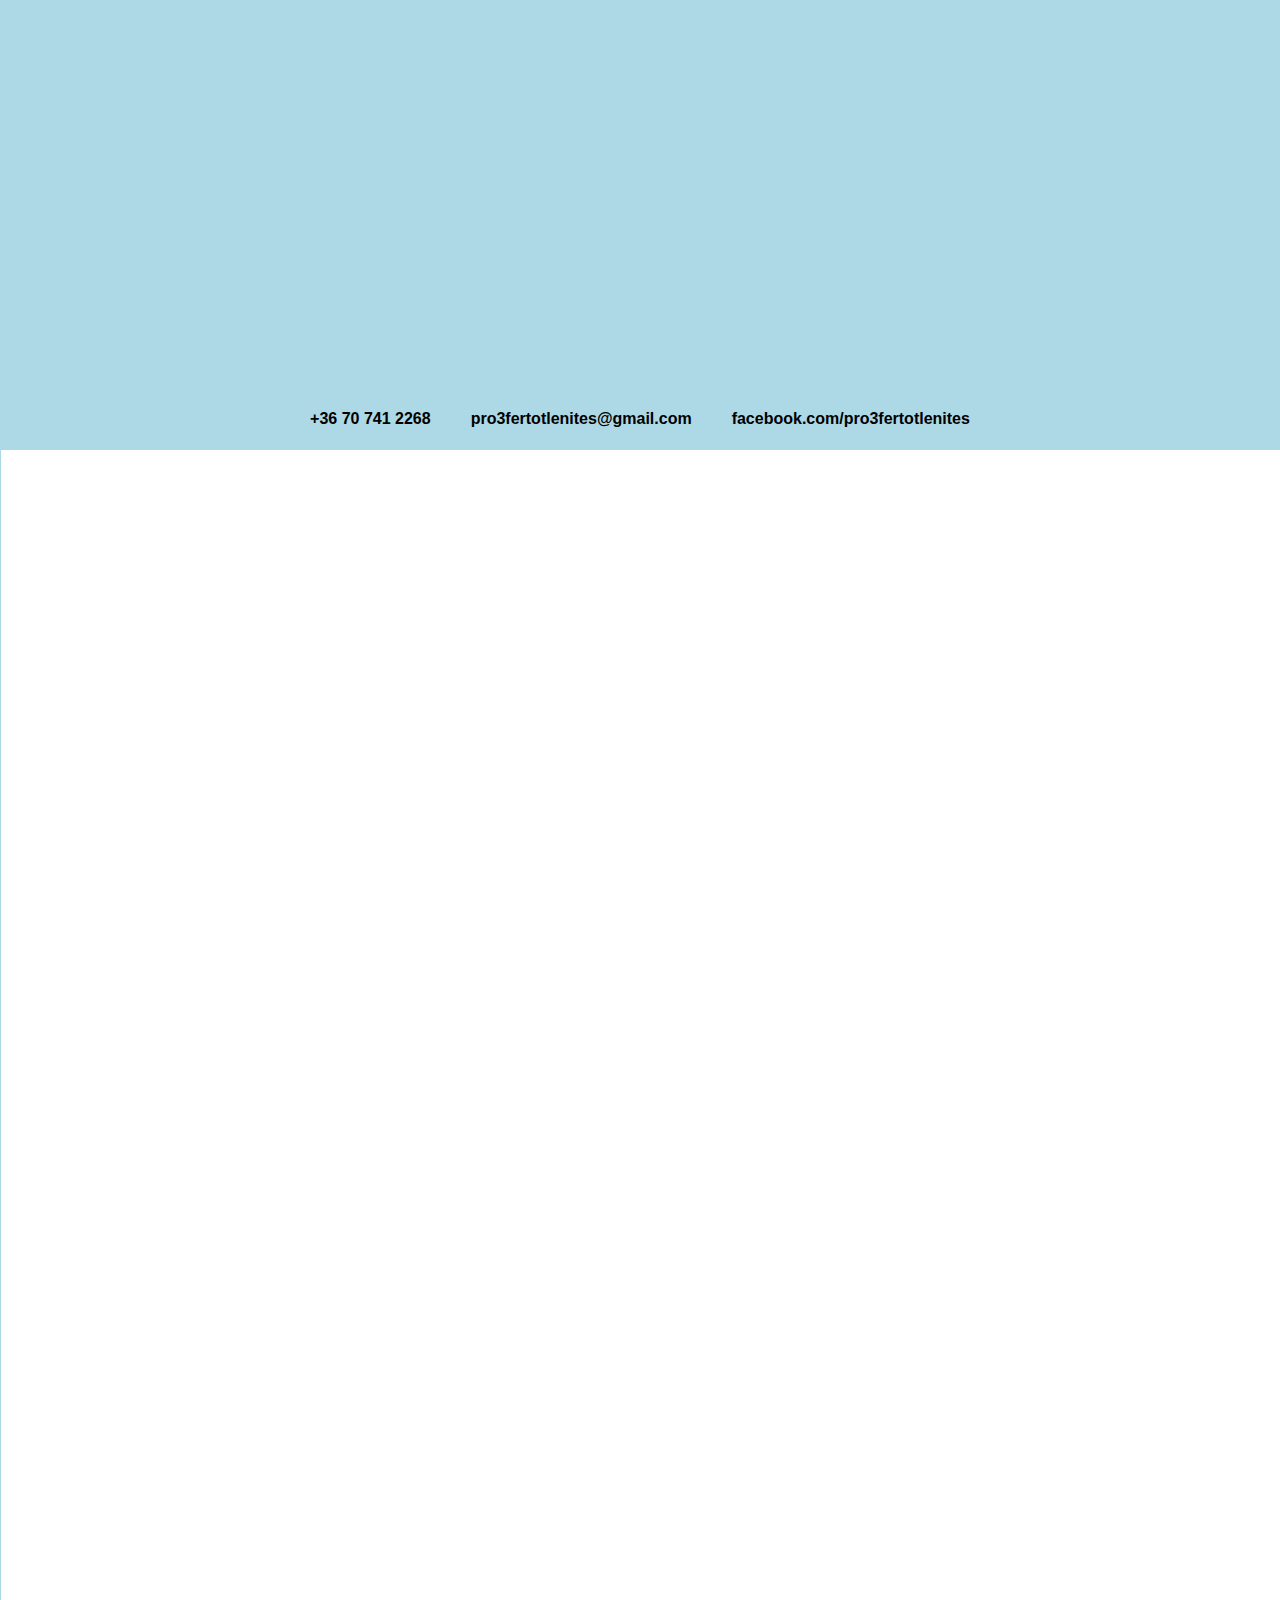
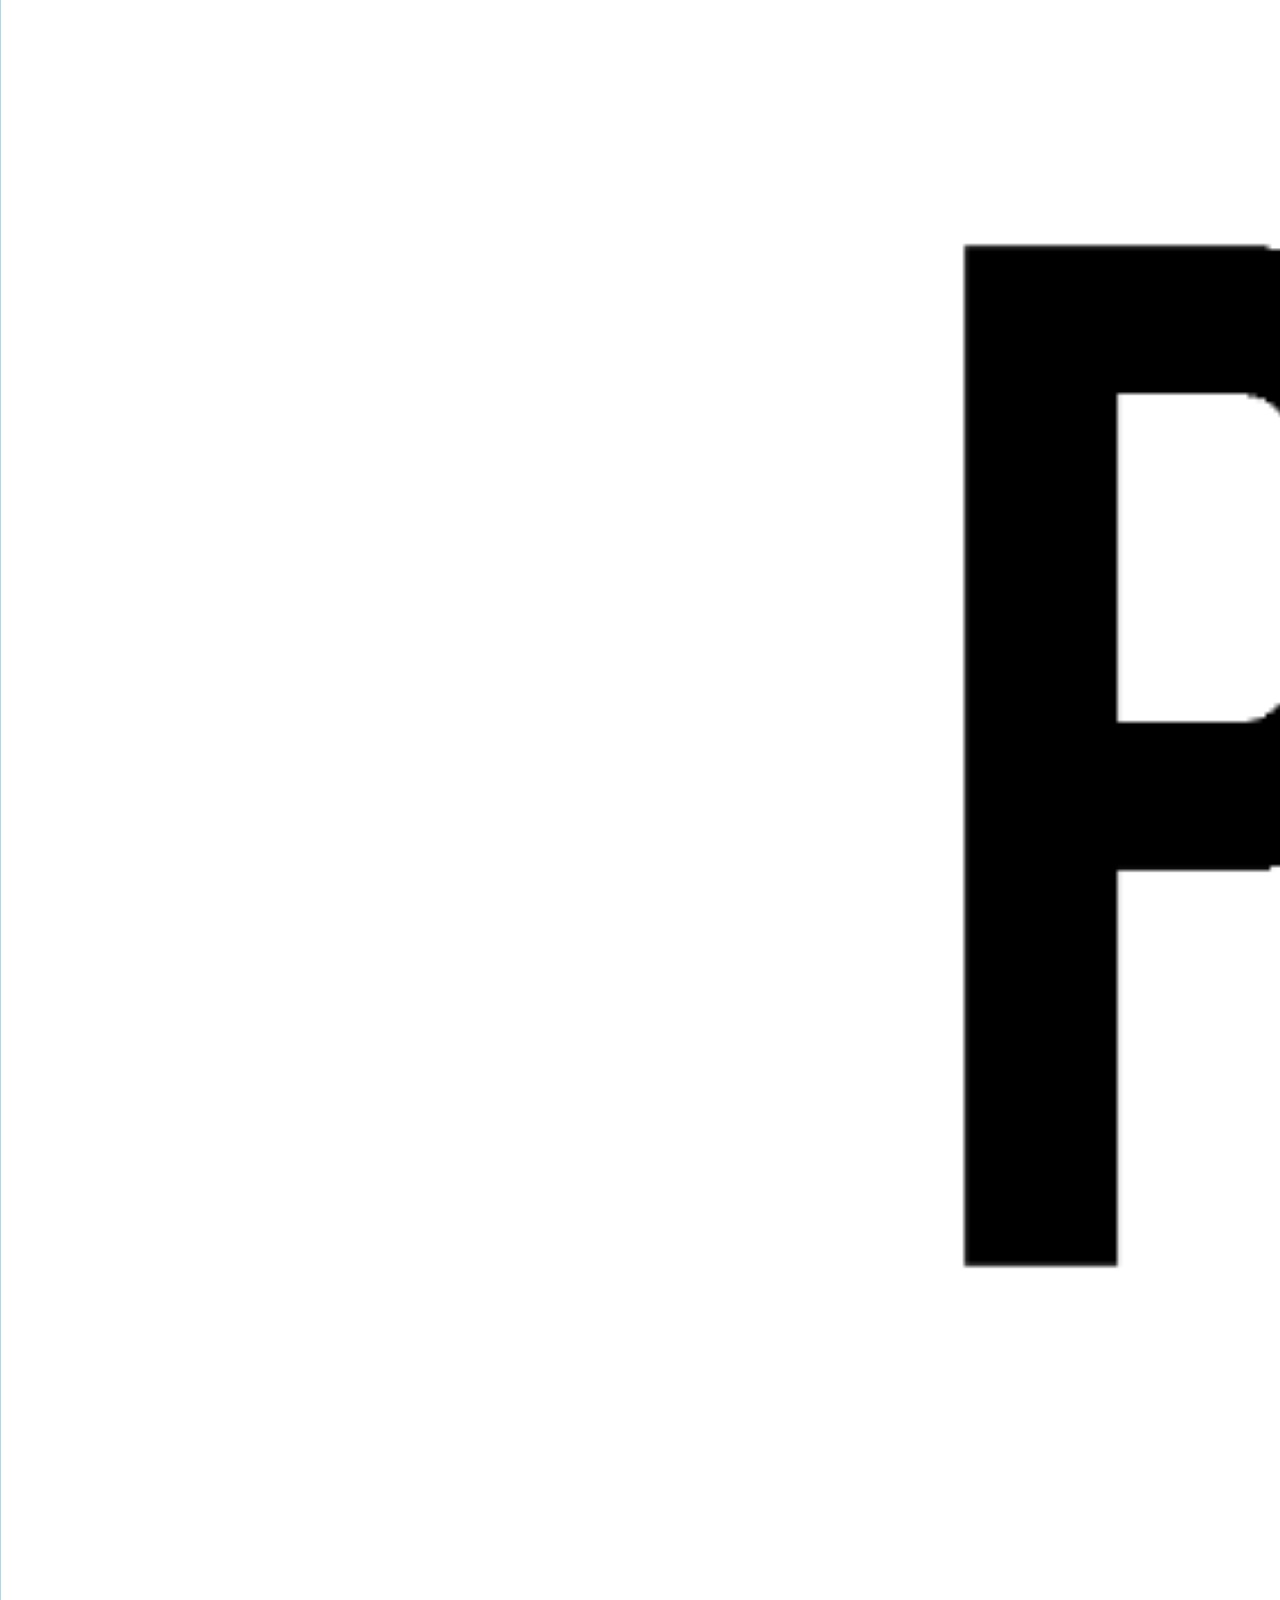
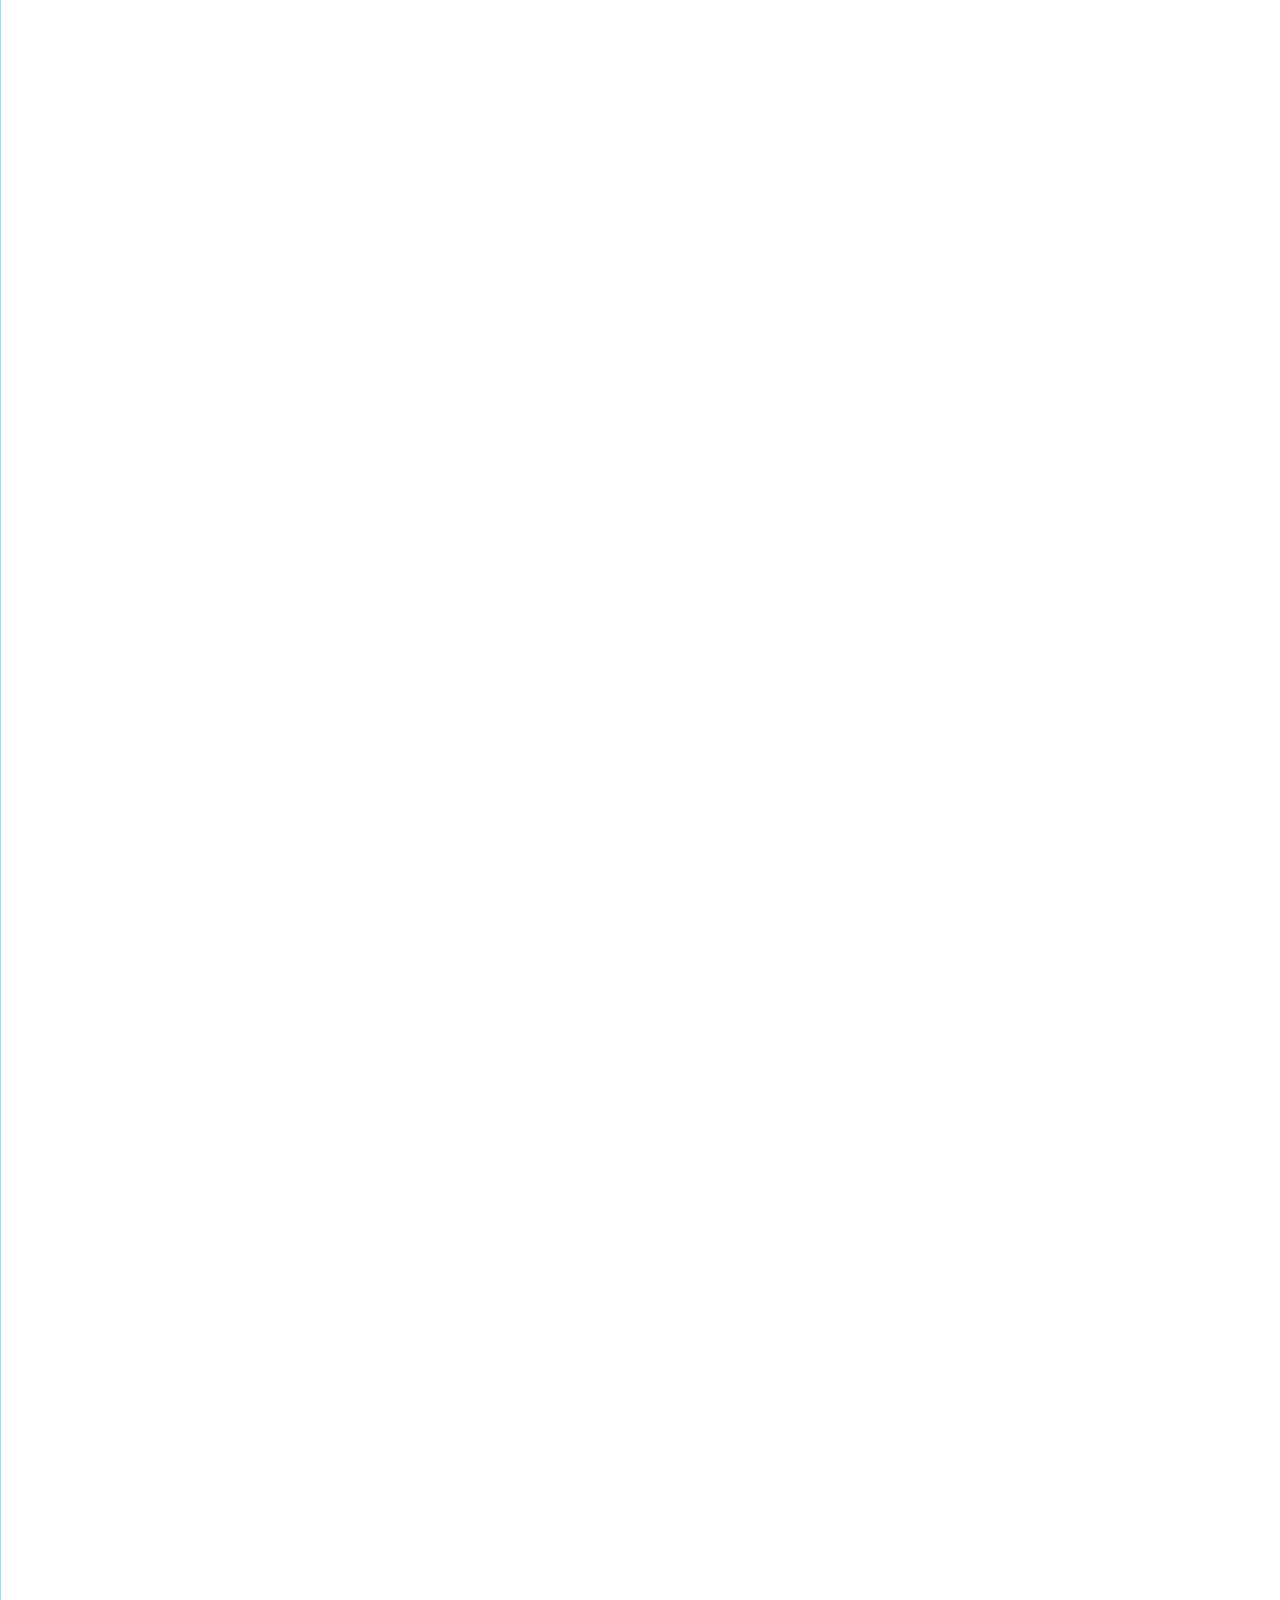
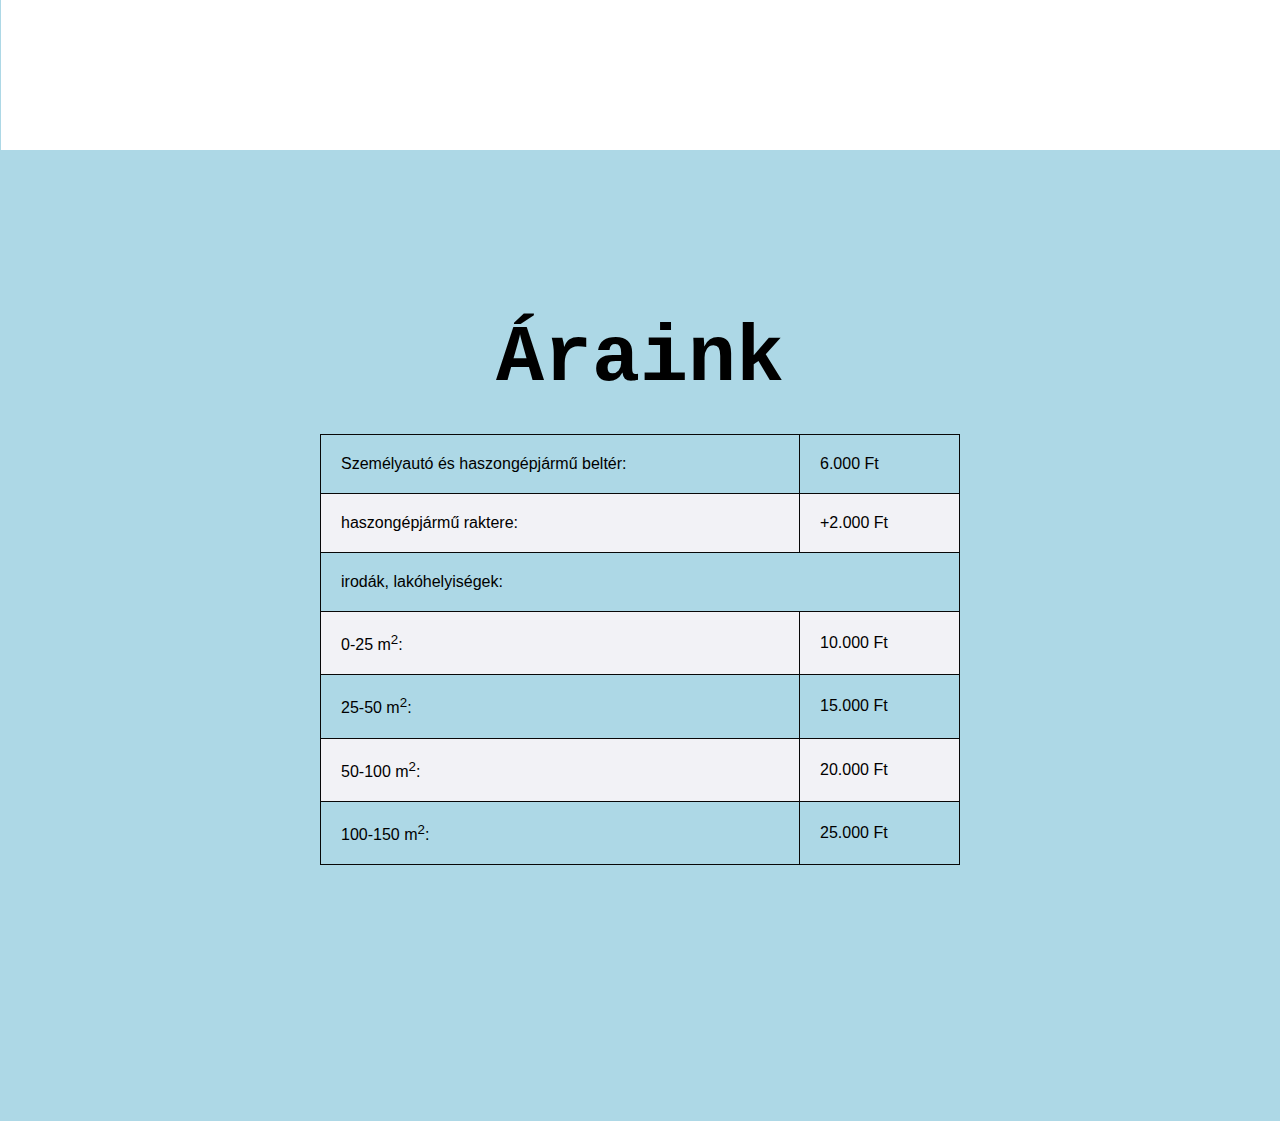
==== Pro3.html @ 795f7a13 "Add files via upload" ====
<!DOCTYPE html>
<html lang="hu">

    <head>
        <meta charset="UTF-8">
        <meta name="viewport" content="width=device-width, initial-scale=1.0">
        <link rel="stylesheet" a href="styles.css"> 
        <link rel="stylesheet" href="https://cdn.jsdelivr.net/npm/bootstrap@4.5.3/dist/css/bootstrap.min.css"
        integrity="sha384-TX8t27EcRE3e/ihU7zmQxVncDAy5uIKz4rEkgIXeMed4M0jlfIDPvg6uqKI2xXr2" crossorigin="anonymous">
        
        <title>Pro3</title>
        
    </head>
    
    <body>
        
        <h4  style="text-align:center; padding-top: 2%"  > +36 70 741 2268 &nbsp; &nbsp; &nbsp; &nbsp;  pro3fertotlenites@gmail.com &nbsp; &nbsp; &nbsp; &nbsp;
            facebook.com/pro3fertotlenites      
    </h4>

    

        <table  class="text-justify"id="kepes" >
            <tr>
                <td><img src="Pro3.png"  class="img-fluid" class="img-top left"alt="Responsive image" width="4500" ;
                        height="4500" ;></td>
                <td>
                
                       
                        <h1 style="font-size: 200%"font-family:Courier New, Courier, monospace; >PRO₃ Fertőtlenítés Technika</h1>
                   
                    
         <p1 >Vállaljuk autók, haszongépjárművek, irodák, lakások, házak, 
                             kollégiumi és szállodai szobák fertőtlenítését.
                            Budapest területén belül a kiszállás díjmentes, egyéb költségekkel nem kell számolnia.
                            A feladata mindössze felhívni minket a nap bármely szakában, időpontot egyeztetni, 
                            és a fertőtleníteni kívánt helyiséget előkészíteni érkezésünkig a telefonon is egyeztetett
                            módon (személyek, növények, állatok, nem hermetikusan zárt élelmiszerek eltávolítása).
                            Budapest környéki település esetén a kiszállási díj egyeztetésre kerül, de célunk, 
                            hogy minden ügyfelünket kiszolgáljuk.</p1>
                </td>

            </tr>

    

    </table>
  

        <h3 class="font-weight-bold">Áraink</h3>
     

        <table class="col-6"  class="table-responsive"  display="inline-block" id="arak">
            <tr>

                <td  scope="row"></th>Személyautó és haszongépjármű beltér: </td>
                <td> 6.000 Ft </td>

            </tr>
            <tr>
                <td>haszongépjármű raktere:</td>
                <td>+2.000 Ft</td>

            </tr>
            <tr>
                <td colspan="2">irodák, lakóhelyiségek:</td>
                

            </tr>
            <tr>
                <td> 0-25 m<sup>2</sup>:</td>
                <td> 10.000 Ft</td>

            </tr>
            <tr>
                <td> 25-50 m<sup>2</sup>:  </td>
                <td>15.000 Ft</td>

            </tr>
            <tr>
                <td>50-100 m<sup>2</sup>:     </td>
                <td>20.000 Ft</td>

            </tr>
            <tr>
                <td>100-150 m<sup>2</sup>: </td>
                <td> 25.000 Ft</td>

            </tr>
        </table>


</body>



</html>
---- styles.css ----
body { 
     
      margin: 30%  auto  20% auto;
      background: lightblue;
   
     
    } 


h3{font-family: 'Courier New', Courier, monospace; font-size: 500%; text-align: center; margin: 0  auto  0 auto;  padding: 30px;}
 
p1{ text-align:justify;

}


table{
    
        
        font-family: arial, sans-serif;
        border-collapse: collapse;
        width: 50%;
        margin: 0  auto  10% auto;
       
        
      }
      #arak tr {
       
        border-collapse: collapse;
        width: 50%;
      
      }
      #arak th {
        /*padding-top: 12px;
        padding-bottom: 12px;*/
        text-align: center;
                     
      }
      #arak tr:nth-child(even){background-color: #f2f2f6;}
        #arak tr:hover {background-color: #ddd;}
      
      #arak td, #arak th {
        border: 1px solid rgb(8, 8, 8);
        padding: 20px;
           
      }

  h4{ font-family: arial, sans-serif;
    border-collapse: collapse;
    

  }
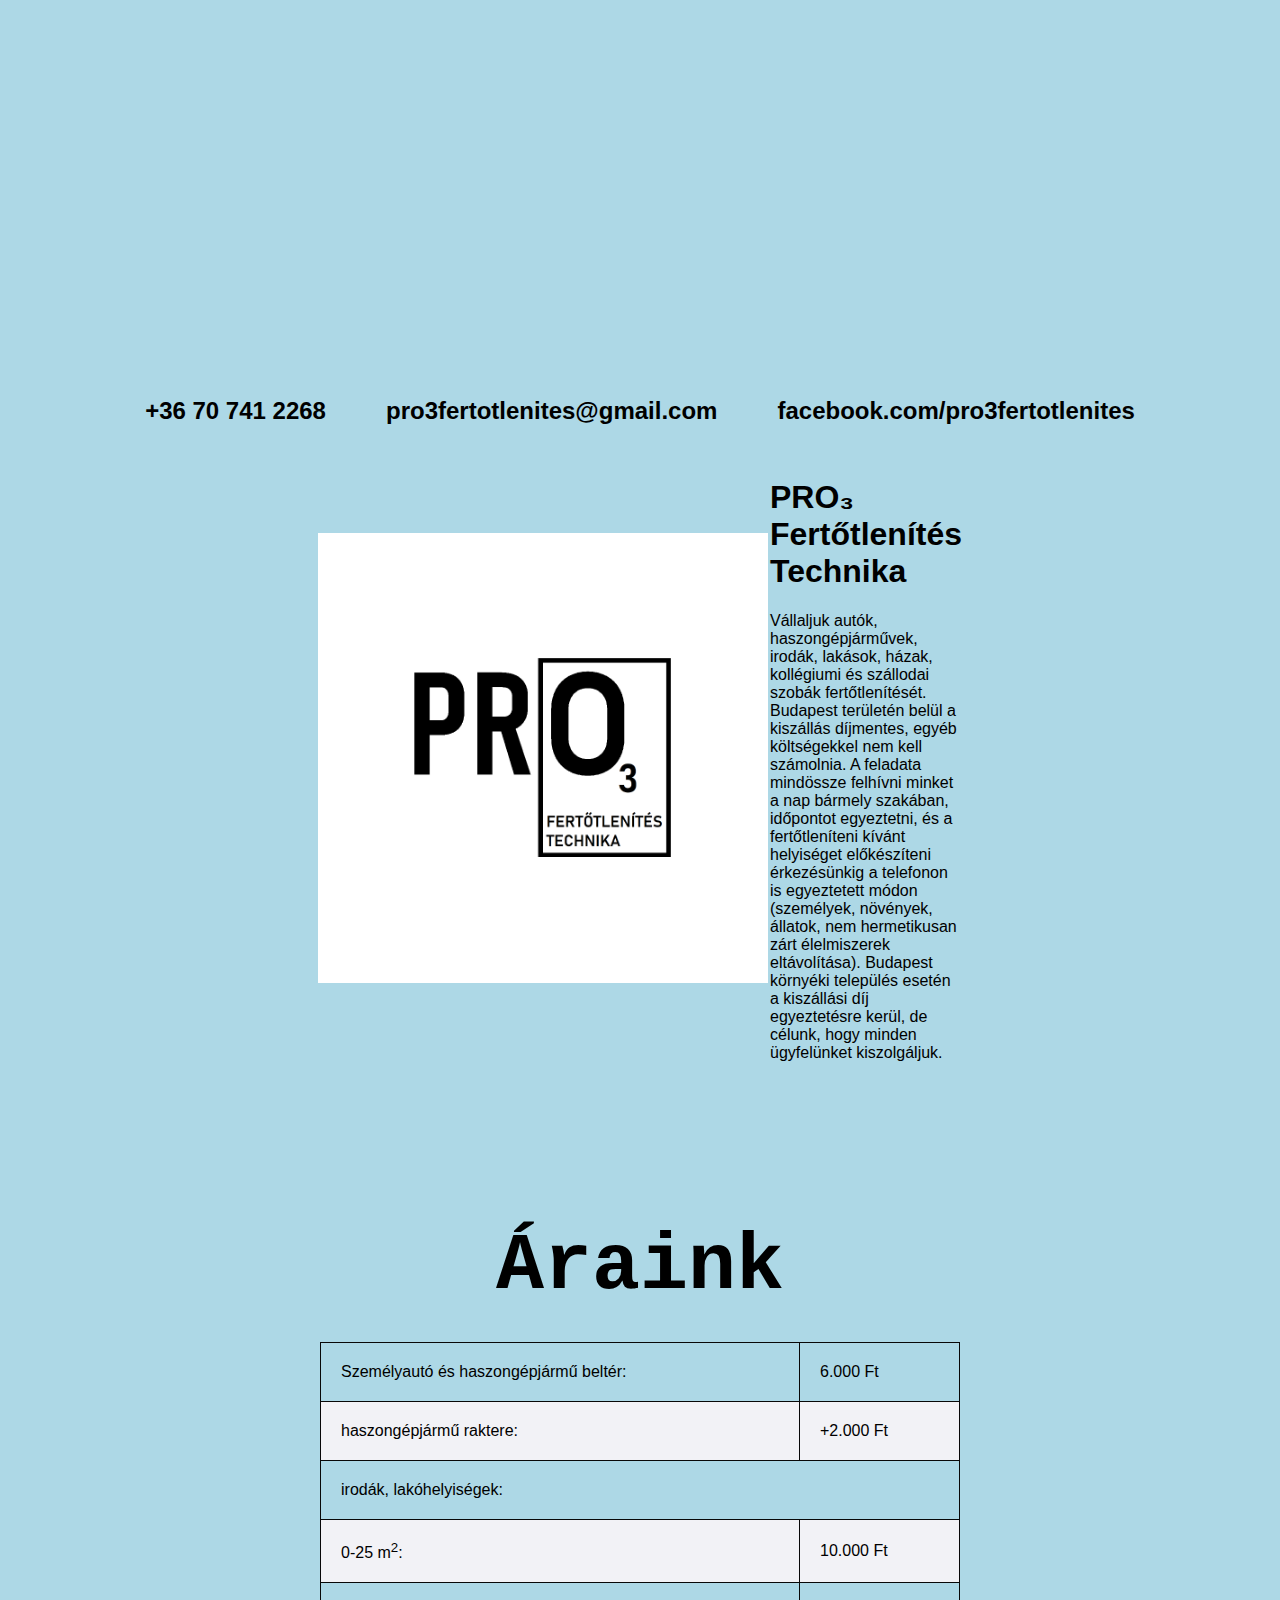
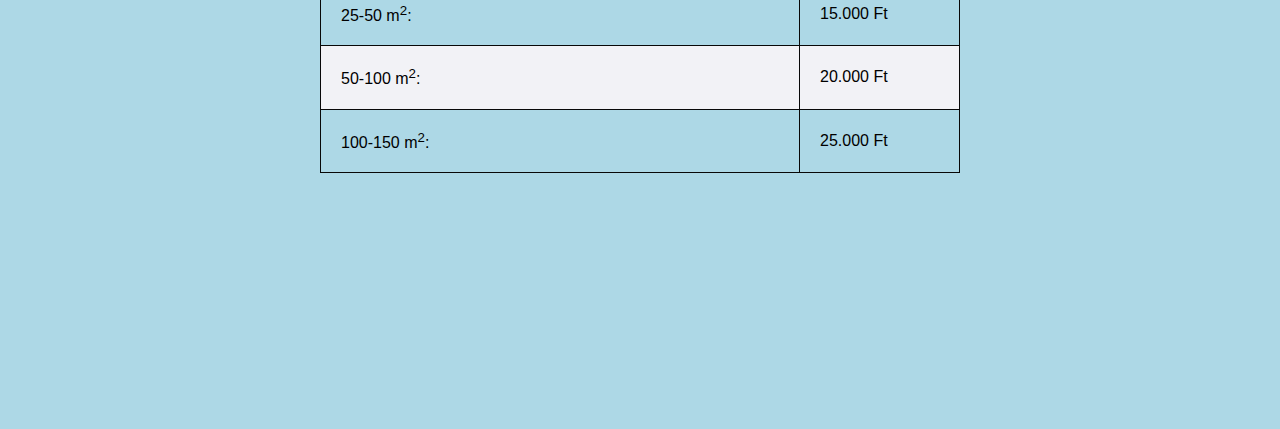
==== commit 616a5bd7: "Update Pro3.html" ====
--- a/Pro3.html
+++ b/Pro3.html
@@ -4,33 +4,36 @@
     <head>
         <meta charset="UTF-8">
         <meta name="viewport" content="width=device-width, initial-scale=1.0">
-        <link rel="stylesheet" a href="styles.css"> 
-        <link rel="stylesheet" href="https://cdn.jsdelivr.net/npm/bootstrap@4.5.3/dist/css/bootstrap.min.css"
-        integrity="sha384-TX8t27EcRE3e/ihU7zmQxVncDAy5uIKz4rEkgIXeMed4M0jlfIDPvg6uqKI2xXr2" crossorigin="anonymous">
-        
-        <title>Pro3</title>
-        
+         <link rel="stylesheet" a href="styles.css">  
+       
+               <title>Pro3</title>
+        <style>
+            @media only screen and (max-width: 600px) {
+  body {
+    background-color: lightblue;
+  }
+        </style>
     </head>
     
     <body>
         
-        <h4  style="text-align:center; padding-top: 2%"  > +36 70 741 2268 &nbsp; &nbsp; &nbsp; &nbsp;  pro3fertotlenites@gmail.com &nbsp; &nbsp; &nbsp; &nbsp;
+        <h4  style="text-align:center; padding-top: 1%; font-size: 150% ;"   > +36 70 741 2268 &nbsp; &nbsp; &nbsp; &nbsp;  pro3fertotlenites@gmail.com &nbsp; &nbsp; &nbsp; &nbsp;
             facebook.com/pro3fertotlenites      
     </h4>
 
     
 
-        <table  class="text-justify"id="kepes" >
+        <table id="kepes" >
             <tr>
-                <td><img src="Pro3.png"  class="img-fluid" class="img-top left"alt="Responsive image" width="4500" ;
-                        height="4500" ;></td>
+                <td><img src="Pro3.png"  class="img-fluid" class="img-top left"alt="Responsive image" width="450" ;
+                        height="450" ;></td>
                 <td>
                 
                        
                         <h1 style="font-size: 200%"font-family:Courier New, Courier, monospace; >PRO₃ Fertőtlenítés Technika</h1>
                    
                     
-         <p1 >Vállaljuk autók, haszongépjárművek, irodák, lakások, házak, 
+         <p1  >Vállaljuk autók, haszongépjárművek, irodák, lakások, házak, 
                              kollégiumi és szállodai szobák fertőtlenítését.
                             Budapest területén belül a kiszállás díjmentes, egyéb költségekkel nem kell számolnia.
                             A feladata mindössze felhívni minket a nap bármely szakában, időpontot egyeztetni, 
@@ -50,7 +53,7 @@
         <h3 class="font-weight-bold">Áraink</h3>
      
 
-        <table class="col-6"  class="table-responsive"  display="inline-block" id="arak">
+        <table class="col-6"  class="table table-striped" class="table-responsive"  display="inline-block" id="arak">
             <tr>
 
                 <td  scope="row"></th>Személyautó és haszongépjármű beltér: </td>
@@ -94,4 +97,4 @@
 
 
 
-</html>+</html>
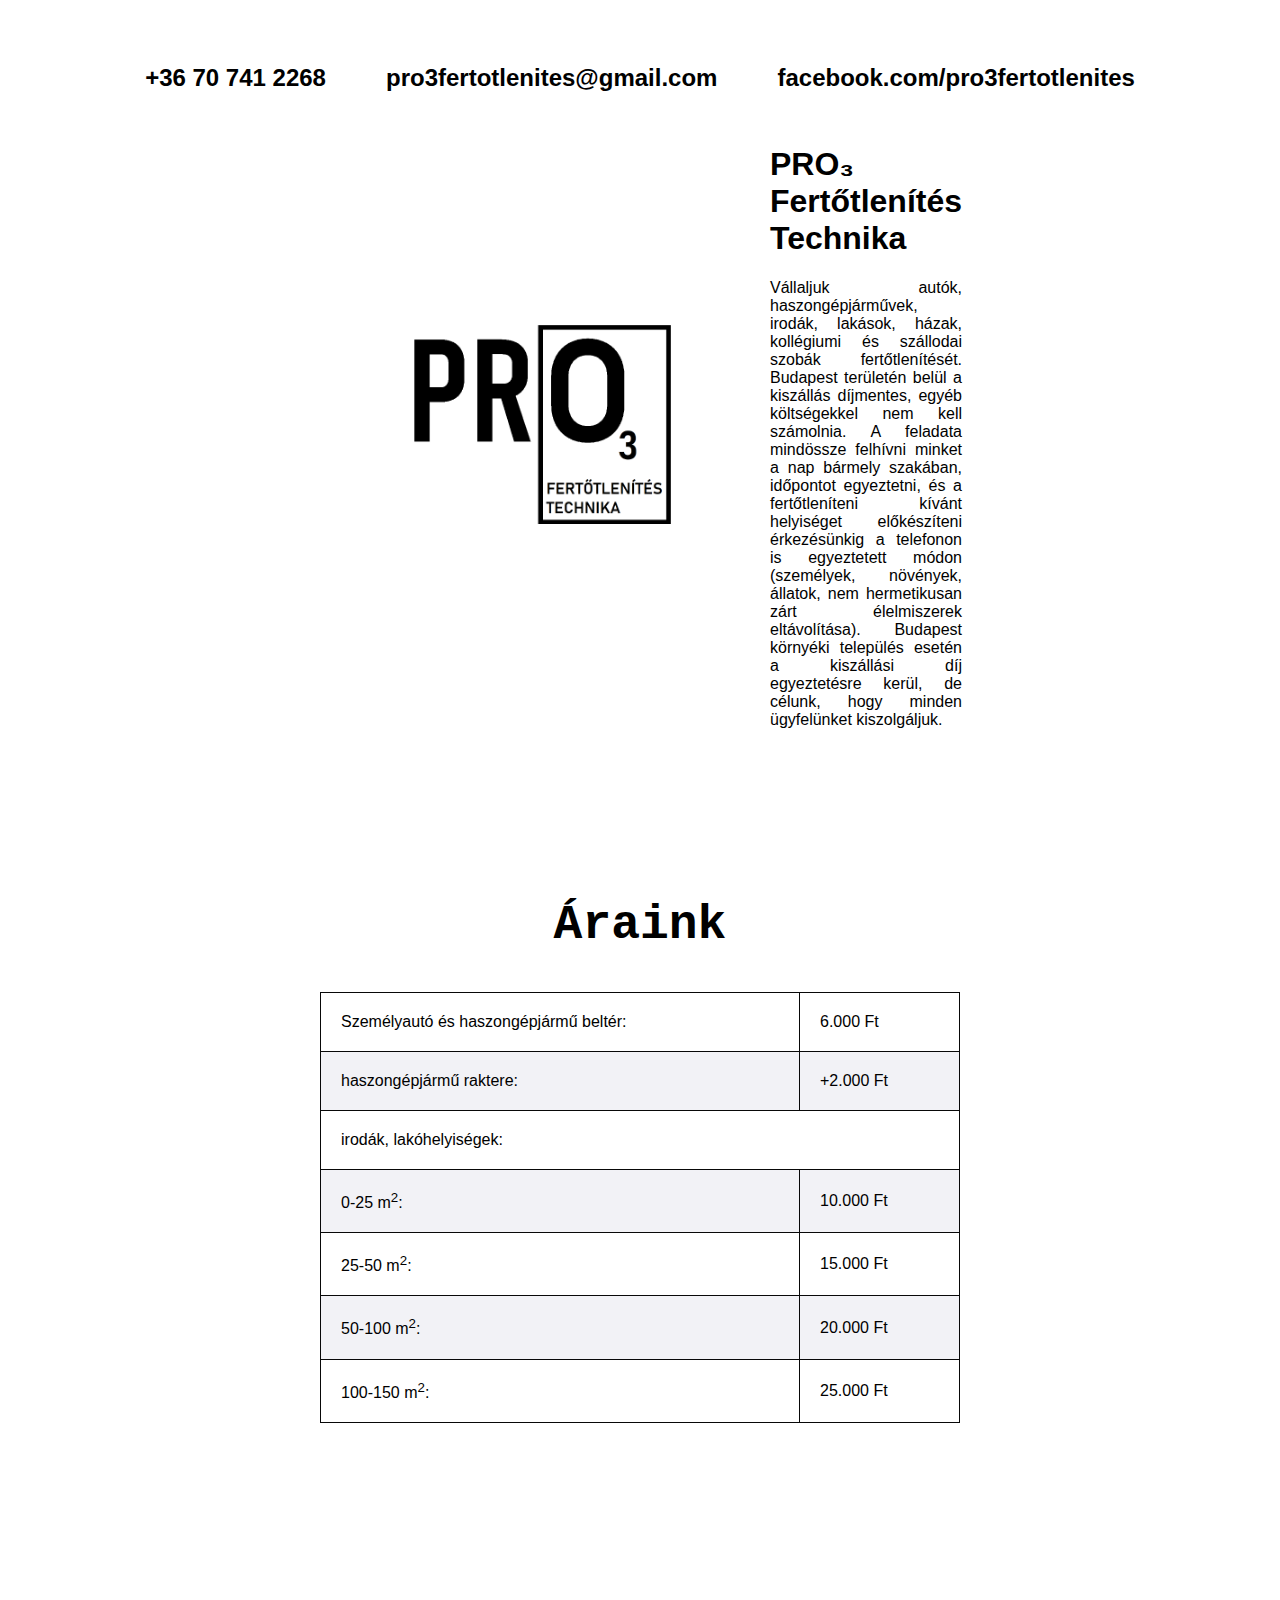
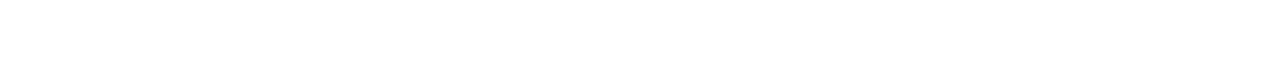
==== commit 6ced69e2: "Update Pro3.html" ====
--- a/Pro3.html
+++ b/Pro3.html
@@ -4,7 +4,7 @@
     <head>
         <meta charset="UTF-8">
         <meta name="viewport" content="width=device-width, initial-scale=1.0">
-         <link rel="stylesheet" a href="styles.css">  
+         <link rel="stylesheet"  href="styles.css">  
        
                <title>Pro3</title>
         <style>
--- a/styles.css
+++ b/styles.css
@@ -1,15 +1,20 @@
 body { 
+  
+  margin: 4%  auto  20% auto;
+  /* background: lightblue;*/
      
-      margin: 30%  auto  20% auto;
-      background: lightblue;
-   
-     
-    } 
+    }
+    
 
-
-h3{font-family: 'Courier New', Courier, monospace; font-size: 500%; text-align: center; margin: 0  auto  0 auto;  padding: 30px;}
+h4{ font-family: arial, sans-serif;/*elerhetosegek*/
+  border-collapse: collapse;
+  }
+  
+  
+/*Araink*/
+h3{font-family: 'Courier New', Courier, monospace; font-size: 300%; text-align: center; margin: 0  auto  0 auto;  padding: 40px;}
  
-p1{ text-align:justify;
+#kepes{ text-align:justify;
 
 }
 
@@ -31,12 +36,10 @@
       
       }
       #arak th {
-        /*padding-top: 12px;
-        padding-bottom: 12px;*/
-        text-align: center;
+                text-align: center;
                      
       }
-      #arak tr:nth-child(even){background-color: #f2f2f6;}
+      #arak tr:nth-child(even){background-color: #f2f2f6;}/*csikos tablazat*/
         #arak tr:hover {background-color: #ddd;}
       
       #arak td, #arak th {
@@ -44,18 +47,6 @@
         padding: 20px;
            
       }
+ 
+     
 
-  h4{ font-family: arial, sans-serif;
-    border-collapse: collapse;
-    
-
-  }
-      
-       
-      
-      
-       
-      
-     
-      
-
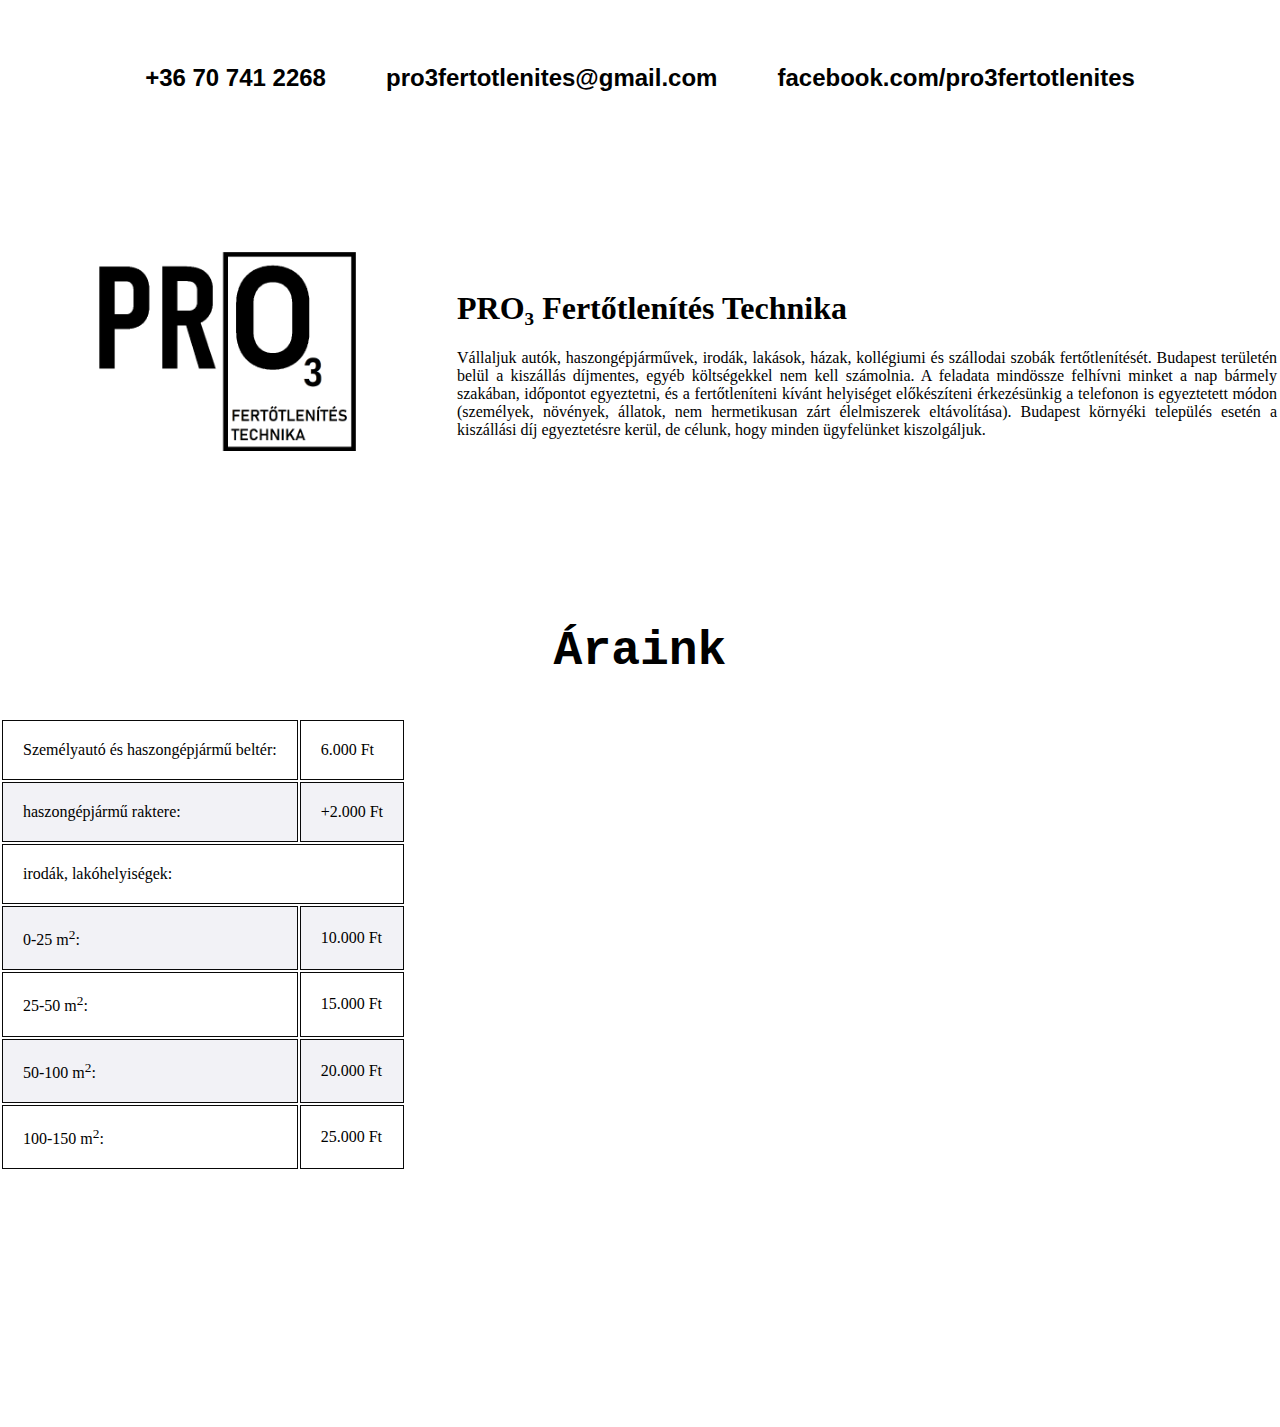
==== commit 56682a1c: "Update Pro3.html" ====
--- a/Pro3.html
+++ b/Pro3.html
@@ -4,7 +4,7 @@
     <head>
         <meta charset="UTF-8">
         <meta name="viewport" content="width=device-width, initial-scale=1.0">
-         <link rel="stylesheet"  href="styles.css">  
+         <link rel="stylesheet"  href="mystyles.css">  
        
                <title>Pro3</title>
         <style>
@@ -25,7 +25,7 @@
 
         <table id="kepes" >
             <tr>
-                <td><img src="Pro3.png"  class="img-fluid" class="img-top left"alt="Responsive image" width="450" ;
+                <td><img src="Pro3.png"  class="img-fluid , img-top left" , alt="Responsive image" width="450" ;
                         height="450" ;></td>
                 <td>
                 
@@ -53,7 +53,7 @@
         <h3 class="font-weight-bold">Áraink</h3>
      
 
-        <table class="col-6"  class="table table-striped" class="table-responsive"  display="inline-block" id="arak">
+        <table class="col-6"  class="table table-striped , table-responsive" , display="inline-block" id="arak">
             <tr>
 
                 <td  scope="row"></th>Személyautó és haszongépjármű beltér: </td>
--- a/mystyles.css
+++ b/mystyles.css
@@ -0,0 +1,53 @@
+body { 
+  
+  margin: 4%  auto  20% auto;
+  /* background: lightblue;*/
+     
+    }
+    
+
+h4{ font-family: arial, sans-serif;/*elerhetosegek*/
+  border-collapse: collapse;
+  }
+  
+  
+/*Araink*/
+h3{font-family: 'Courier New', Courier, monospace; font-size: 300%; text-align: center; margin: 0  auto  0 auto;  padding: 40px;}
+ 
+#kepes{ text-align:justify;
+
+}
+
+
+table.center{
+    
+        
+        font-family: arial, sans-serif;
+        border-collapse: collapse;
+        width: 50%;
+        margin: 0  auto  10% auto;
+        align-self:center;
+       
+        
+      }
+      #arak tr {
+       
+        border-collapse: collapse;
+        width: 50%;
+      
+      }
+      #arak th {
+                text-align: center;
+                     
+      }
+      #arak tr:nth-child(even){background-color: #f2f2f6;}/*csikos tablazat*/
+        #arak tr:hover {background-color: #ddd;}
+      
+      #arak td, #arak th {
+        border: 1px solid rgb(8, 8, 8);
+        padding: 20px;
+           
+      }
+ 
+     
+
